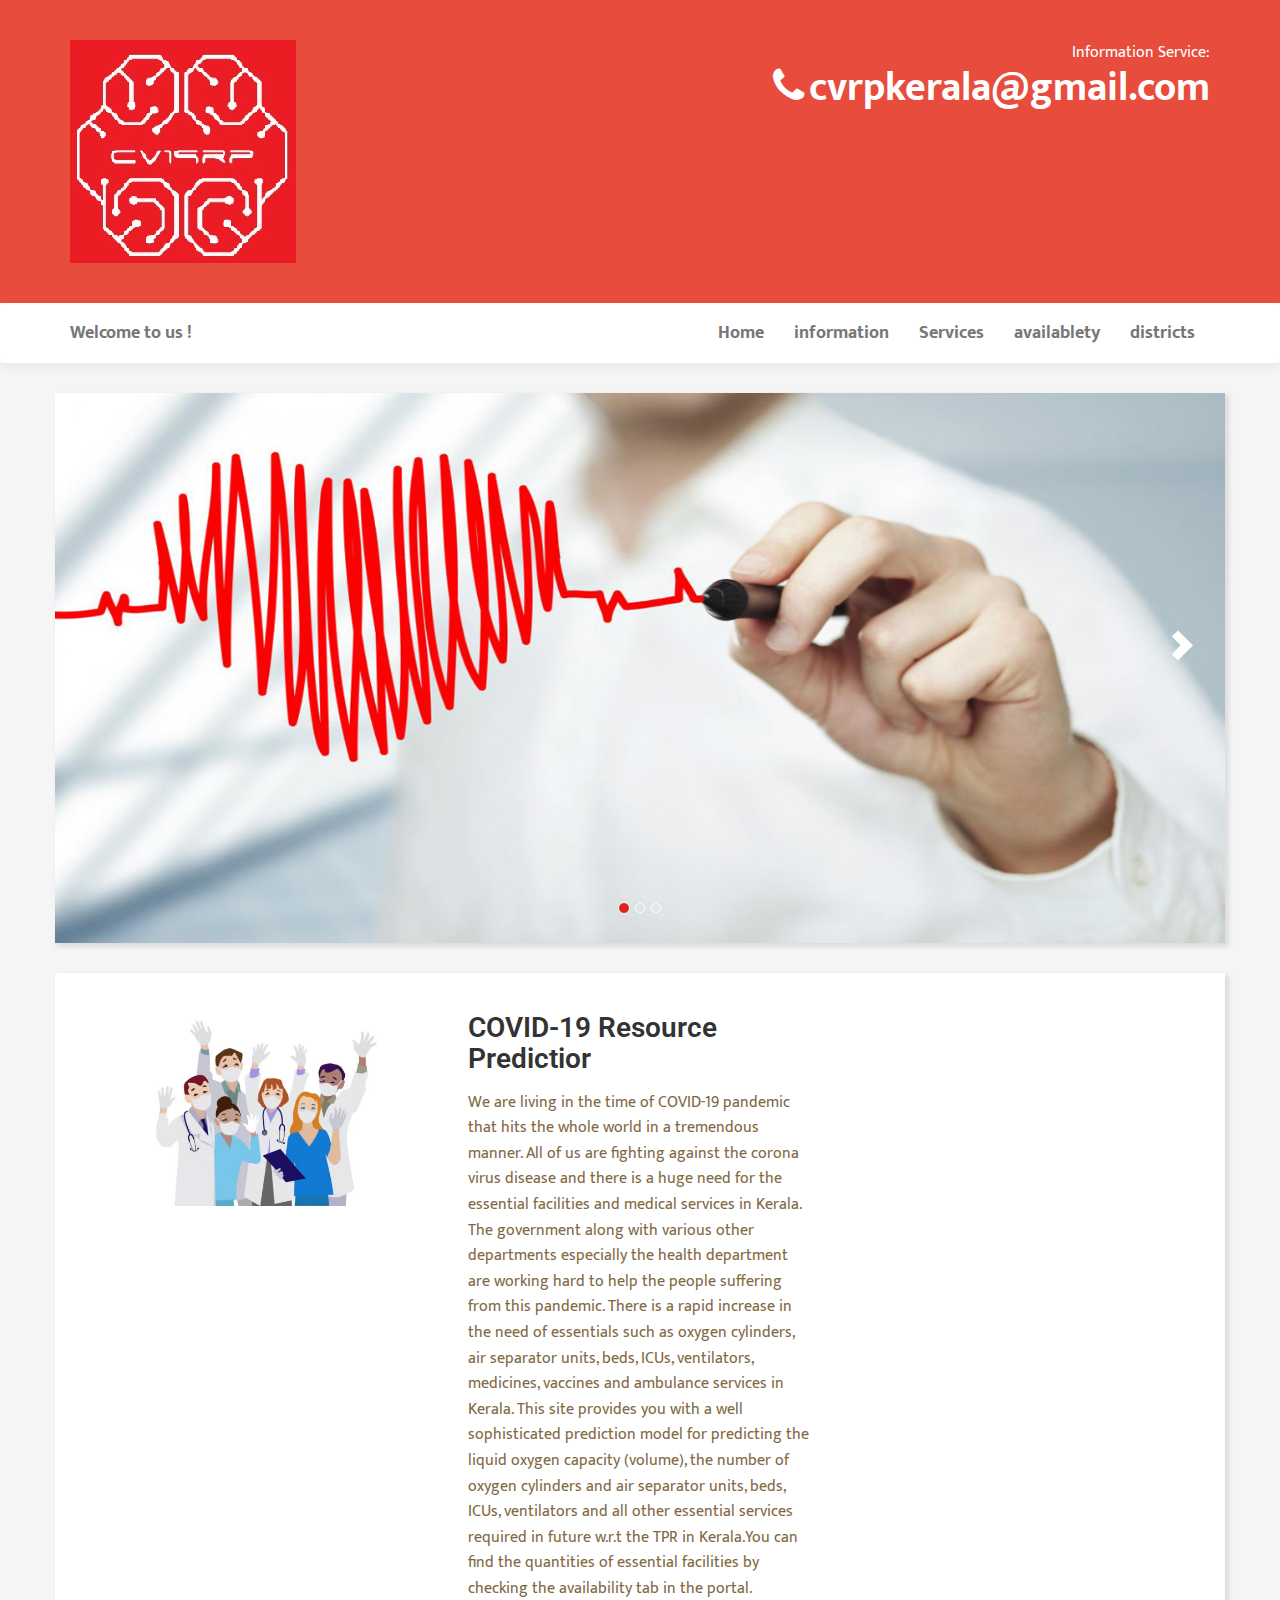
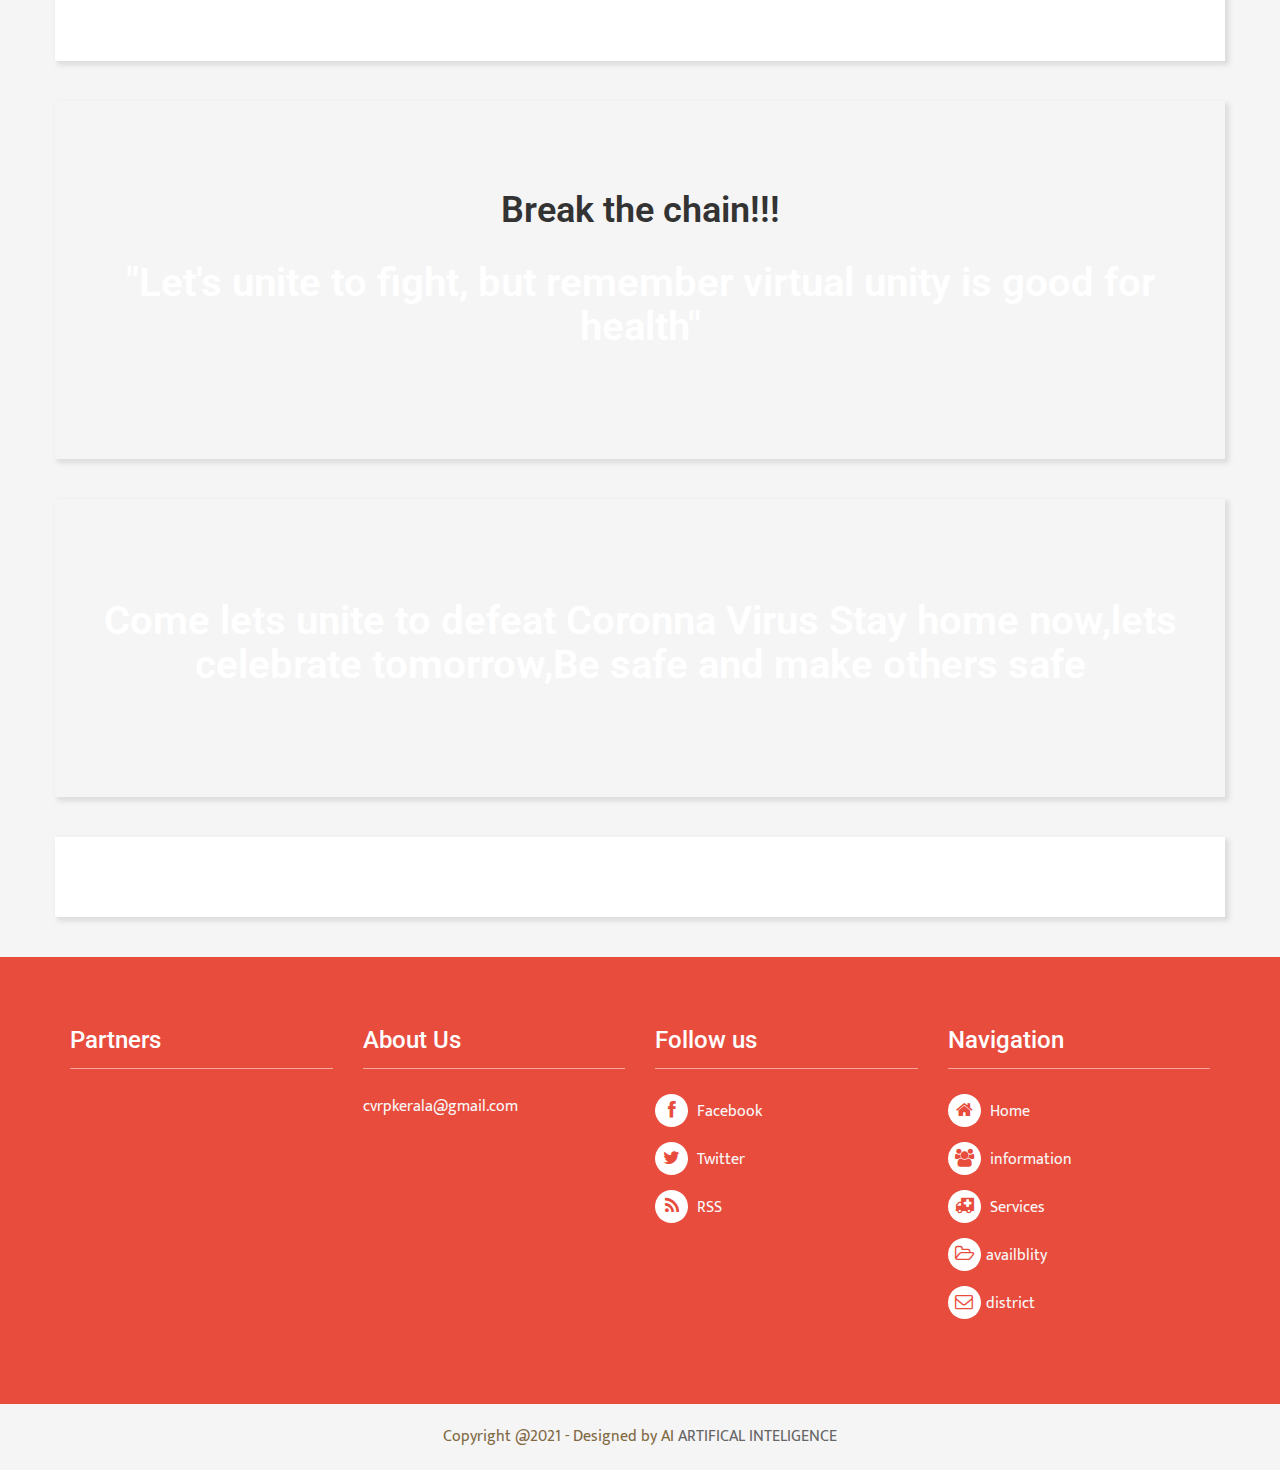
==== index.html @ 827c39da "first commit" ====
<!DOCTYPE html>
<html lang="en">
<head>
    <meta charset="utf-8" />
    <meta http-equiv="X-UA-Compatible" content="IE=edge" />
    <meta name="viewport" content="width=device-width, initial-scale=1" />
    <meta name="description" content="Free Bootstrap Themes designed by Zerotheme.com" />
    <meta name="author" content="www.Zerotheme.com" />
	<title>Health Care | Zerotheme.com</title>
	
	
	 <!-- Bootstrap Core CSS -->
    <link href="css/bootstrap.min.css" rel="stylesheet" type="text/css">
    <link href="font-awesome/css/font-awesome.min.css" rel="stylesheet" type="text/css" />
	
	<!-- Custom Theme files -->
	<link href="css/style.css" rel='stylesheet' type='text/css' />
	
	<!-- jQuery (necessary for Bootstrap's JavaScript plugins) -->
	<script src="js/jquery.min.js"></script>
	
	<!-- Owl Carousel Assets -->
    <link href="owl-carousel/owl.carousel.css" rel="stylesheet">
    <link href="owl-carousel/owl.theme.css" rel="stylesheet">

	<!-- HTML5 Shim and Respond.js IE8 support of HTML5 elements and media queries -->
    <!-- WARNING: Respond.js doesn't work if you view the page via file:// -->
    <!--[if lt IE 9]>
        <script src="js/html5shiv.js"></script>
        <script src="js/respond.min.js"></script>
    <![endif]-->
</head>
<body>	
	
	<!-- /////////////////////////////////////////Top -->
	<header>
		<div class="container">
			<div class="row">
				<div class="col-md-6">
					<a href="#" class="logo"><img src="images/logo.png" alt="Third slide"></a>
				</div>
				<div class="col-md-6 text-right">
					<span>Information Service:</span></br>
					<strong class="contact-phone"><i class="fa fa-phone"></i>cvrpkerala@gmail.com</strong>
				</div>
			</div>
	</header>
	<!-- Header -->
	
	<!-- /////////////////////////////////////////Navigation -->
	<nav class="navbar navbar-default" role="navigation">
		<div class="container">
			<div class="navbar-header">
				<button type="button" class="navbar-toggle" data-toggle="collapse"
						data-target="#bs-example-navbar-collapse-1">
					<span class="sr-only">Toggle navigation</span>
					<span class="icon-bar"></span>
					<span class="icon-bar"></span>
					<span class="icon-bar"></span>
				</button>
				<a class="navbar-brand" href="#">
					Welcome to us !
				</a>
			</div>
			<div class="collapse navbar-collapse" id="bs-example-navbar-collapse-1">
				<ul class="nav navbar-nav navbar-right">
					<li>
                        <a class="page-scroll" href="index.html">Home</a>
                    </li>
					<li>
                        <a class="page-scroll" href="single.html">information</a>
                    </li>
					<li>
                        <a class="page-scroll" href="service.html">Services</a>
                    </li>
                    <li>
                        <a class="page-scroll" href="archive.html">availablety</a>
                    </li>
                    <li>
                        <a class="page-scroll" href="contact.html">districts</a>
                    </li>
				</ul>
			</div>
		</div>
	</nav>
	
	<div class="slide">
		<div class="container">
			<div class="row">
				<!-- Carousel -->
				<div id="carousel-example-generic" class="carousel slide box-shadow" data-ride="carousel">
					<!-- Indicators -->
					<ol class="carousel-indicators">
						<li data-target="#carousel-example-generic" data-slide-to="0" class="active"></li>
						<li data-target="#carousel-example-generic" data-slide-to="1"></li>
						<li data-target="#carousel-example-generic" data-slide-to="2"></li>
					</ol>
					<!-- Wrapper for slides -->
					<div class="carousel-inner">
						<div class="item active">
							<img src="images/1.jpg" alt="First slide">
							<!-- Static Header -->
						</div>
						<div class="item">
							<img src="images/2.png" alt="Second slide">
							<!-- Static Header -->
						</div>
					</div>
					<!-- Controls -->
					<a class="left carousel-control" href="#carousel-example-generic" data-slide="prev">
						<span class="glyphicon glyphicon-chevron-left"></span>
					</a>
					<a class="right carousel-control" href="#carousel-example-generic" data-slide="next">
						<span class="glyphicon glyphicon-chevron-right"></span>
					</a>
				</div><!-- /carousel -->
			</div>
		</div>
	</div>
	
	<a id='backTop'>Back To Top</a>
	<!-- /Back To Top -->
	
	<!-- /////////////////////////////////////////Content -->
	<div id="page-content" class="index-page">
	
		<!-- ////////////Content Box 01 -->
		<div id="services"></div>
	
		<!-- ////////////Content Box 02 -->
		<!-- ////////////Content Box 03 -->
		<section class="box-content container box-3 box-shadow">
			<div class="row">
				<div class="col-md-4">	
					<img src="images/6.jpg" alt="">
	            </div>
				<div class="col-md-4">	
					<h4>COVID-19 Resource Predictior</h4>
					<p>We are living in the time of COVID-19 pandemic that hits the whole world in a tremendous manner. All of us are fighting against the corona virus disease and there is a huge need for the essential facilities and medical  services in Kerala. The government along with various other departments especially the health department are working hard to help the people suffering from this pandemic.
There is a rapid increase in the need of essentials such as oxygen cylinders, air separator units, beds, ICUs, ventilators, medicines, vaccines and ambulance services in Kerala. This site provides you with   a well sophisticated prediction model for predicting the liquid oxygen capacity (volume), the number of oxygen cylinders and air separator units, beds, ICUs, ventilators and all other essential services required in future w.r.t the TPR in Kerala.You can find the quantities of essential facilities by checking the availability tab in the portal.</p>
	            </div>

			</div>
		</section>
	<section class="box-content box-2 container box-style-1 box-shadow">
			<div class="row">
				<div class="col-md-12">
					<h2>Break the chain!!!</h2>
                    <h3><p>"Let's unite to fight, but remember virtual unity is good for health"</p></h3>
				</div>
			</div>
		</section>
		<section class="box-content box-4 container box-style-2 box-shadow">
			<div class="row">
				<div class="col-md-12">
					<h2></h2>
					<h3><p>Come lets unite to defeat Coronna Virus
                        Stay home now,lets celebrate tomorrow,Be safe and make others safe</p></h3>
				</div>
			</div>
		</section>
		
		<!-- ////////////Content Box 05 -->
		<section class="box-content container box-5 box-shadow" >
			<div id="owl-brand" class="owl-carousel">
				<div class="row item">
					<div class="col-md-4 text-center" >
						<img src="images/tester1.jpg" class="testimonials img-circle" alt="">
					</div>
					<div class="col-md-8">
						<div class="box-comment">
							Stay home now,lets celebrate tomorrow
Be safe and make others safe
						</div>
					</div>
				</div>
				<div class="row item">
					<div class="col-md-4 text-center">
						<img src="images/tester2.jpg" class="testimonials img-circle" alt="">
					</div>
					<div class="col-md-8">
						<div class="box-comment">
							Be vigilant to stop the spread of Coronna virus
Come lets unite to defeat Coronna Virus
						</div>
					</div>
				</div>
			</div>
		</section>
	</div>

	<footer>
		<div class="wrap-footer">
			<div class="container">
				<div class="row">
					<div class="col-md-3 col-footer footer-1">
						<div class="footer-heading"><h4>Partners</h4></div>
						<div class="content">
							<div class="row">
								<div class="col-md-6">
									<a href="#"><img src= ></a>
								</div>
								<div class="col-md-6">
									<a href="#"><img src= ></a>
								</div>
							</div>
							<div class="row">
								<div class="col-md-6">
									<a href="#"><img src=></a>
								</div>
								<div class="col-md-6">
									<a href="#"><img src= ></a>
								</div>
							</div>
							<div class="row">
								<div class="col-md-6">
									<a href="#"><img src=></a>
								</div>
								<div class="col-md-6">
									<a href="#"><img src=></a>
								</div>
							</div>
						</div>
					</div>
					<div class="col-md-3 col-footer footer-2">
						<div class="footer-heading"><h4>About Us</h4></div>
						<div class="content">
							<p>cvrpkerala@gmail.com</p>
						</div>
					</div>
					<div class="col-md-3 col-footer footer-3">
						<div class="footer-heading"><h4>Follow us</h4></div>
						<div class="content">
							<ul>
								<li><a href="#"><i class="fa fa-facebook"></i> Facebook</a></li>
								<li><a href="#"><i class="fa fa-twitter"></i> Twitter</a></li>
								<li><a href="#"><i class="fa fa-rss"></i> RSS</a></li>
							</ul>
						</div>
					</div>
					<div class="col-md-3 col-footer footer-4">
						<div class="footer-heading"><h4>Navigation</h4></div>
						<div class="content">
							<ul>
								<li><a href="index.html"><i class="fa fa-home"></i> Home</a></li>
								<li><a href="single.html"><i class="fa fa-users"></i> information</a></li>
								<li><a href="service.html"><i class="fa fa-ambulance"></i> Services</a></li>
								<li><a href="archive.html"><i class="fa fa-folder-open-o"></i>availblity</a></li>
								<li><a href="contact.html"><i class="fa fa-envelope-o"></i>district</a></li>
							</ul>
						</div>
					</div>
				</div>
			</div>
		</div>
	</footer>
	<div class="coppy-right">
		<div class="wrap-footer">
			<div class="clearfix">
				<div class="col-md-6 col-md-offset-3">
					<p>Copyright @2021 - Designed by AI <a href= target="_blank">ARTIFICAL INTELIGENCE</a></p>
				</div>
			</div>	
		</div>
	</div>
	<!-- Footer -->
	
	<!-- Core JavaScript Files -->
    <script src="js/bootstrap.min.js"></script>
	<script src="js/jquery.backTop.min.js"></script>
	<script>
		$(document).ready( function() {
			$('#backTop').backTop({
				'position' : 1200,
				'speed' : 500,
				'color' : 'red',
			});
		});
	</script>

</body>
</html>
---- css/style.css ----
/*
Free Bootstrap Themes : https://www.Zerotheme.com
Free Responsive Html5 Templates : http://www.zerotheme.com
*/


/* ==== Google font ==== */
@import url(http://fonts.googleapis.com/css?family=Roboto:400,300,700,900);
@import url('http://fonts.googleapis.com/css?family=Ek+Mukta:400,600,700');

/* ---------------------------------------------------------------------------- */
/* ------------------------------------Html-Body------------------------------- */
/* ---------------------------------------------------------------------------- */
body {font-family: 'Ek Mukta', sans-serif;color: #666;background-color: #F5F5F5;font-size: 16px;line-height: 1.6em;font-weight: 400;}
html, body {width:100%; padding:0; margin:0;}

/* ---------------------------------------------------------------------------- */
/* ---------------------------------------------------------------------------- */
/* ---------------------------------------------------------------------------- */
html { -webkit-text-size-adjust: none;}
.video embed,.video object,.video iframe { width: 100%;  height: auto;}
img{max-width:100%;	height: auto;width: auto\9; /* ie8 */}

h1 {font-size: 38px;}
h2 {font-size: 36px;}
h3 {font-size: 32px;}
h4 {font-size: 28px;}
h5 {font-size: 24px;}
h6 {font-size: 20px;}

h1,h2,h3,h4,h5,h6 {font-family: 'Roboto', sans-serif;font-weight: 600;color: #333;}

p {margin: 0 0 20px; color:#816943;}

a {
   color: #666;
   -webkit-transition: all .2s ease-in-out;
   -moz-transition: all .2s ease-in-out;
   transition: all .2s ease-in-out;
}

a:hover,
a:focus {color: #E84C3D;text-decoration: none;}

.center{text-align: center; margin: 0 auto;}
.f-right{float: right;}
.f-left{float: left;}
.t-right{text-align: right;}
.t-left{text-align: left;}

.post{}
.post:after, .post:before, article:after, article:before, section:after, section:before{clear: both; content: '\0020'; display: block; visibility: hidden; width: 0; height: 0;}

.clear{content: "\0020"; display: block; height: 0; clear: both; visibility: hidden; }
.clearfix:after, .clearfix:before{clear: both; content: '\0020'; display: block; visibility: hidden; width: 0; height: 0;}

.box-shadow{box-shadow: 3px 3px 5px 1px rgba(0, 0, 0, 0.1), 3px 3px 5px 1px transparent inset;}
.box-shadow:hover{} 
/* ---------------------------------------------------------------------------- */
/* ---------------------------------Header+Nav--------------------------------- */
/* ---------------------------------------------------------------------------- */
header{background: #E84C3D;min-height: 140px;color: #fff;padding: 40px 0;}
header strong.contact-phone{font-size: 40px;}
header strong.contact-phone i.fa{ margin-right: 5px;}
header a.logo img{min-height: 70px;}

.navbar-default{border: none;background-color: #fff;box-shadow: 0 5px 11px rgba(0, 0, 0, 0.05);margin-bottom: 30px;padding: 5px;font-weight: bold;font-size: 18px;}
.navbar-default{border: none;background-color: #fff;box-shadow: 0 5px 11px rgba(0, 0, 0, 0.05);margin-bottom: 30px;padding: 5px;font-weight: bold;font-size: 18px;}


.slide{}
/* Carousel Styles */
.carousel{margin-bottom: 30px;}
.carousel-inner img {width: 100%;max-height: 550px;}

.carousel-control {width: 0;}
.carousel-control.left,
.carousel-control.right {opacity: 1;filter: alpha(opacity=100);background-image: none;background-repeat: no-repeat;text-shadow: none;}
.carousel-control .glyphicon-chevron-left, 
.carousel-control .glyphicon-chevron-right, 
.carousel-control .icon-prev, 
.carousel-control .icon-next {position: absolute;top: 45%;z-index: 5;display: inline-block;}
.carousel-control .glyphicon-chevron-left,
.carousel-control .icon-prev {left: 30px;}
.carousel-control .glyphicon-chevron-right,
.carousel-control .icon-next {right: 30px;}
.carousel-control.left span:hover,
.carousel-control.right span:hover {opacity: .7;filter: alpha(opacity=70);}

.carousel-indicators .active {background-color: #DA251D;}
.carousel-indicators {bottom: 10px;}

.carousel-inner > .item {margin-left:0;margin-top:0;margin-bottom:0;padding-left: 0;width: 100%;height: auto;}
.carousel-inner > .item > img,
.carousel-inner > .item > a > img {display: block;max-width: 100%;height: auto;margin-left:0;padding-left: 0;}


/* ---------------------------------------------------------------------------- */
/* -------------------------------------Content-------------------------------- */
/* ---------------------------------------------------------------------------- */

#page-content{}
.index-page {}

.archives-page,
.single-page {padding: 30px 0;}

.single-page blockquote {position: relative;padding: 30px 120px;text-align: center;font-size: 33px; margin: 20px 0;border:none;}
.single-page blockquote:before, .single-page blockquote:after {position: absolute;width: 60px;height: 60px;font-size: 120px;line-height: 1; }
.single-page blockquote:before {top: 0;left: 0;content: "\201C"; }
.single-page blockquote:after {top: 0;right: 0;content: "\201D"; }
@media only screen and (max-width: 1100px) {
 .single-page blockquote {
    font-size: 25px; } }
@media only screen and (max-width: 960px) {
 .single-page blockquote {
    padding: 30px 60px;
    font-size: 18px; }
    blockquote:before, blockquote:after {
      width: 30px;
      height: 30px;
      font-size: 60px; } }
@media only screen and (max-width: 690px) {
 .single-page blockquote {
    padding: 10px 30px;
    font-size: 16px; }
  .single-page  blockquote:before, .single-page blockquote:after {
      font-size: 30px; } }

.service-page article,
.service-page article .art-header{padding: 0;}
.service-page article .art-content{padding: 0 30px 30px;}
.service-page article .art-content h3{margin: 0 0 10px;}
	  
/* ---HomePage--- */
.box-content {margin-bottom: 40px;}

.box-content.box-style-1{background: url(../images/box-style-1.jpg) no-repeat fixed 100% 100%; }
.box-content.box-style-2{background: url(../images/box-style-2.jpg) no-repeat fixed 100% 100%; }

.box-content.box-1 {}
.box-content.box-1 .service{padding: 50px 30px 20px;text-align: center;background:#fff;-webkit-box-shadow: 0px 56px 36px -60px #121D12; -moz-box-shadow: 0px 56px 36px -60px #121D12; -o-box-shadow: 0px 56px 36px -60px #121D12;min-height: 450px;}
.box-content.box-1 .service h3{color: #363638;font-size:25px;text-transform:uppercase;}
.box-content.box-1 .service img{display: inline-block;margin-bottom:10px;}

.box-content.box-2,
.box-content.box-4 {text-align: center;padding: 70px 30px;}

.box-content.box-2 h3,
.box-content.box-2 p,
.box-content.box-4 h3,
.box-content.box-4 p{color:#fff;}

.box-content.box-2 h3,
.box-content.box-4 h3{margin: 30px 0 40px;font-size: 40px;}

.box-content.box-3 {background: #fff;padding: 40px;}
.box-content.box-3 h4{margin: 0 0 15px;}
.box-content.box-3 ul li{margin-bottom: 15px;}
.box-content.box-3 ul li a{color: #00bbd3;}
.box-content.box-3 ul li a:hover{color: #E84C3D;}
.box-content.box-3 ul li a i.fa{font-size: 22px; margin-right: 10px;}

.box-content.box-4{}

.box-content.box-5{background: #fff;padding: 40px;}
.box-content.box-5 img.testimonials{max-width: 200px;}
.box-content.box-5 .box-comment:before{color: #e8e6e6;content: "“";display: inline-block;font-size: 124px;line-height: inherit;padding: 0 14px 0 0;position: relative;top: 22px;vertical-align: top;}
.box-content.box-5 .box-comment{ font-size: 24px;line-height: 42px;margin-bottom: 24px;padding: 6px 0 0;}

/* ----------------- */
/* ---MainContent--- */
#main-content {margin-bottom: 30px;}

article{background:#ffffff;padding: 20px 40px 40px;margin-bottom:30px;}
article:after, article:before{clear: both; content: '\0020'; display: block; visibility: hidden; width: 0; height: 0;}
article .info {margin: 5px 0 10px 0;}
article .info a{text-decoration: underline;}
article .info a:hover {}
article h2 {font-size: 30px;}

article .art-header{padding: 5px 0px;}

article .art-content {}
article .art-content img{margin-bottom: 20px;}

article .art-content h2 {font-size: 1.7em;line-height: 2em;padding: 0px 20px;}
article .art-content ol {float: left;text-align: justify;margin: 10px 50px;font-size: 16px;list-style-type: circle;}

article .excerpt {border-bottom: 1px dashed #aaa;border-top: 1px dashed #aaa;margin: 20px 0;}
article .excerpt p{color: #888;}
article .dropcap {font-size: 70px;line-height: 70px;font-weight: 500;float: left;margin-right: 20px;}


/* ---------------------------------------------------------------------------- */
/* ------------------------------------Footer---------------------------------- */
/* ---------------------------------------------------------------------------- */
footer {}
footer p,
footer a {color: #f8f8f8;}
footer a:hover {text-decoration: underline;color: #fff;}
footer ul{padding: 0;}
footer ul li{list-style:none;margin-bottom: 15px;}
footer ul li a{}
footer ul li a i.fa{height: 33px; width: 33px; background: #fff; color: #E84C3D; border-radius: 50%; font-size: 18px;text-align: center;line-height: 33px;margin-right: 5px;}

footer .wrap-footer {padding: 60px 50px 20px 50px;background-color: #E84C3D;}

footer .col-footer{margin-bottom: 50px;}
footer .col-footer .footer-heading{margin-bottom:25px;border-bottom: 1px solid rgba(255, 255, 255, 0.5);}
footer .col-footer .footer-heading h4 {color: #fffeff;font-size: 24px;font-weight: 500;padding-bottom: 5px}

footer .col-footer.footer-1{}
footer .col-footer.footer-1 img{margin: 10px 0;}

footer .col-footer.footer-2{}

footer .col-footer.footer-3 {}

footer .col-footer.footer-4 {}

.coppy-right{color:#fff;padding-top:20px;text-align: center;}

/* ---------------------------------------------------------------------------- */
/* -------------------------------------BackTop-------------------------------- */
/* ---------------------------------------------------------------------------- */
#backTop{
    width:35px;
    height:35px;
    padding:10px;
    border-radius:4px;
    text-indent:-9999px;
    cursor:pointer;
    z-index:999999999;
	display:none;
	box-sizing:content-box;
	-webkit-box-sizing:content-box;
}
#backTop.white{
     background:url(../images/uparr-48-b.png) no-repeat center center rgba(255,255,255,0.8);
    border:1px solid #ccc;
}
#backTop.black{
     background:url(../images/uparr-48-w.png) no-repeat center center rgba(0,0,0,0.8); 
    border:1px solid #ccc;
}
#backTop.red{
     background:url(../images/uparr-48-w.png) no-repeat center center rgba(218,37,29,0.8); 
    border:1px solid #fff;
}
#backTop.green{
     background:url(../images/uparr-48-b.png) no-repeat center center rgba(81,217,187,0.9); 
    border:1px solid #fff;
}

/* ---------------------------------------------------------------------------- */
/* -------------------------------------Contact-------------------------------- */
/* ---------------------------------------------------------------------------- */
.contact h2{font-size: 34px; font-weight: 500;letter-spacing: 3px;padding-top: 20px ;text-align: center;}

#contact_form {padding:25px;}

#ff label {cursor:pointer;margin:px 0;display:block;font-weight:bold;}
#ff input {display:block;width:90%;border-radius:4px;-webkit-border-radius:4px;-moz-border-radius:4px; color:#000;border:1px solid #DA251D;padding:10px;margin: 5px 0 25px 0;}
#ff textarea {border:1px solid #DA251D;display:block;width:90%;height:200px; border-radius:4px;-webkit-border-radius:4px;-moz-border-radius:4px;background-color:#fff; color:#000;padding:10px;margin: 5px 0 25px 0;}

#ff .sendButton {border: none;cursor:pointer;background-color: #DA251D;-webkit-border-radius:3px;-moz-border-radius:3px;border-radius:3px;;width:100px;color:#ffffff;}
#ff .sendButton:hover {opacity: 0.8;}

.message{text-align: center;}
.message .wrap{	padding: 50px; background: #ffffff; border: 1px solid #333333;display: inline-block;border-radius: 5px;	-webkit-border-radius: 5px; -moz-border-radius: 5px;-khtml-border-radius: 5px;}
.message .text{font-size: 35px;	margin-bottom: 30px;}

/* ---------------------------------------------------------------------------- */
/* ------------------------------------Button---------------------------------- */
/* ---------------------------------------------------------------------------- */
.btn {
	border-radius: 2px;
	position: relative;
	display: inline-block;
	outline: none;
	color: #fff;
	text-decoration: none;
	text-transform: uppercase;
	letter-spacing: 1px;
	font-weight: 400;	
	text-shadow: 0 0 1px rgba(255,255,255,0.3);
	font-size: 14px;
}
a.btn:focus{outline: 0;}

.btn-1 {color: #000;background-color: #fff;margin: 30px 15px 0 0;min-width: 170px;line-height: 26px;}
.btn-1:hover {color: #fff;background-color: #E84C3D;}

.btn-2 {background: #E84C3D;border: 2px solid transparent;margin:20px 0 10px 0;}
.btn-2:hover {color:#333;border:2px solid #E84C3D;background:transparent;}

.btn-3 {color:#333;margin-top:0px;margin-top:15px;font-weight:bold;color:#E84C3D;padding:6px 0;font-size: 16px;}

.btn-4 {background: #E84C3D;border: 2px solid transparent;margin:20px 0 10px 0;font-size:25px;}
.btn-4:hover {color:#333;border:2px solid #E84C3D;background:transparent;}

/* ---------------------------------------------------------------------------- */
/* --------------------------------------Zoom---------------------------------- */
/* ---------------------------------------------------------------------------- */
.zoom-container {
	position: relative;
	overflow: hidden;
	display: inline-block;
	font-size: 16px;
	vertical-align: top;
	box-sizing: border-box;
	-moz-box-sizing: border-box;
	-webkit-box-sizing: border-box;
	margin-bottom: 20px;
}
.zoom-container img {
	display: block;
	width: 100%;
	height: auto;
	-webkit-transition: all .5s ease; /* Safari and Chrome */
    -moz-transition: all .5s ease; /* Firefox */
    -ms-transition: all .5s ease; /* IE 9 */
    -o-transition: all .5s ease; /* Opera */
    transition: all .5s ease;
	
}
.zoom-container .zoom-caption {
	position: absolute;
	top: 0;
	right: 0;
	bottom: 0;
	left: 0;
	z-index: -1;
	font-size: 15px;
	-webkit-transition: all .5s ease; /* Safari and Chrome */
    -moz-transition: all .5s ease; /* Firefox */
    -ms-transition: all .5s ease; /* IE 9 */
    -o-transition: all .5s ease; /* Opera */
    transition: all .5s ease;
}
.zoom-container .zoom-caption h3{font-family: 'Shadows Into Light', cursive;}
.zoom-container .zoom-caption a{font-size: 20px; color: #fff;}
.zoom-container .zoom-caption i{
	display: block;
	text-align: center;
	font-size: 40px;
	letter-spacing: -1px;
	color: #fff;
	
}

.zoom-container .zoom-caption i.icon-play:hover {
	background-color: rgba(210, 0, 0, 0.9);
}
.zoom-container:hover img {
	-webkit-transform:scale(1.25); /* Safari and Chrome */
    -moz-transform:scale(1.25); /* Firefox */
    -ms-transform:scale(1.25); /* IE 9 */
    -o-transform:scale(1.25); /* Opera */
     transform:scale(1.25);
}
.zoom-container:hover .zoom-caption {
	background: rgba(255, 223, 0, 0.7);
	z-index: 10;
	color: #fff;
}
.caption-inner {
	display: table;
	width: 100%;
	height: 100%;
}
.caption-inner1 {
	display: table-cell;
	width: 100%;
	height: 100%;
	vertical-align: middle;
}


/* ---------------------------------------------------------------------------- */
/* --------------------------------Google-Map---------------------------------- */
/* ---------------------------------------------------------------------------- */
.maps iframe{
    pointer-events: none;
}
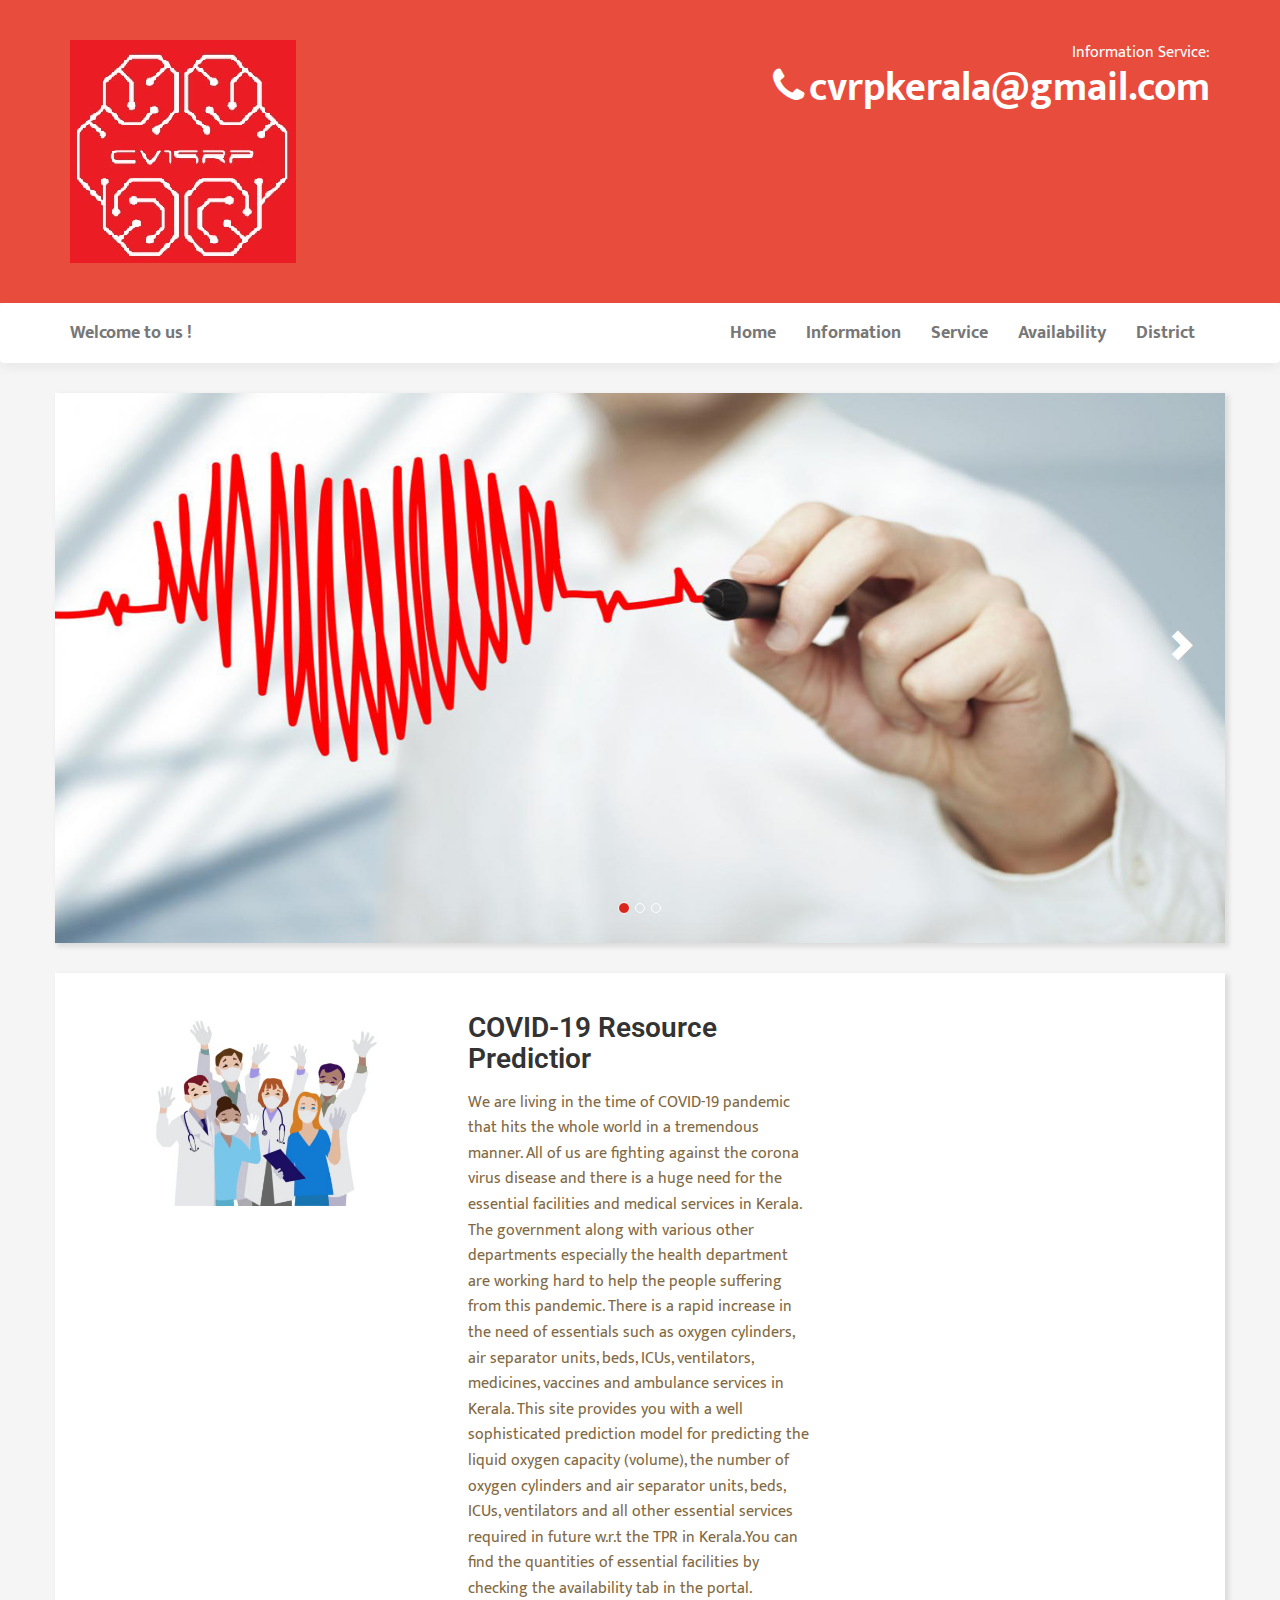
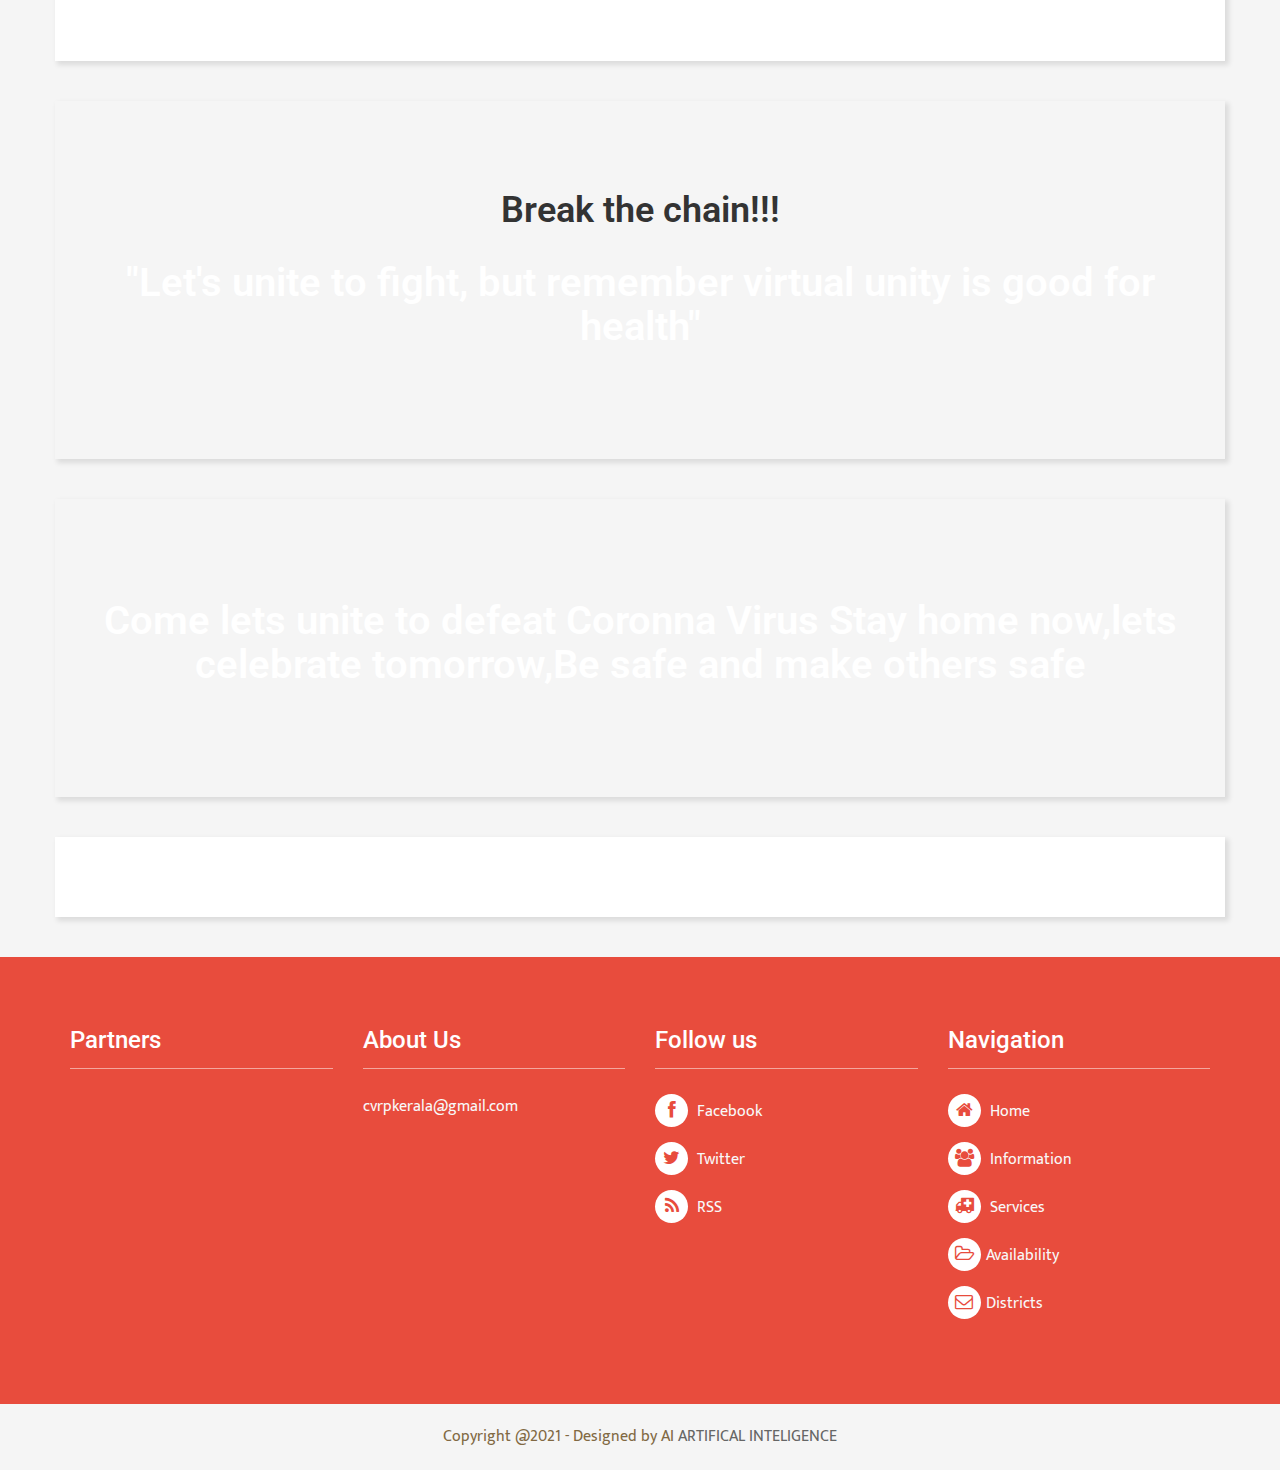
==== commit 1f013e62: "spelling correction" ====
--- a/index.html
+++ b/index.html
@@ -1,283 +1,283 @@
-<!DOCTYPE html>
-<html lang="en">
-<head>
-    <meta charset="utf-8" />
-    <meta http-equiv="X-UA-Compatible" content="IE=edge" />
-    <meta name="viewport" content="width=device-width, initial-scale=1" />
-    <meta name="description" content="Free Bootstrap Themes designed by Zerotheme.com" />
-    <meta name="author" content="www.Zerotheme.com" />
-	<title>Health Care | Zerotheme.com</title>
-	
-	
-	 <!-- Bootstrap Core CSS -->
-    <link href="css/bootstrap.min.css" rel="stylesheet" type="text/css">
-    <link href="font-awesome/css/font-awesome.min.css" rel="stylesheet" type="text/css" />
-	
-	<!-- Custom Theme files -->
-	<link href="css/style.css" rel='stylesheet' type='text/css' />
-	
-	<!-- jQuery (necessary for Bootstrap's JavaScript plugins) -->
-	<script src="js/jquery.min.js"></script>
-	
-	<!-- Owl Carousel Assets -->
-    <link href="owl-carousel/owl.carousel.css" rel="stylesheet">
-    <link href="owl-carousel/owl.theme.css" rel="stylesheet">
-
-	<!-- HTML5 Shim and Respond.js IE8 support of HTML5 elements and media queries -->
-    <!-- WARNING: Respond.js doesn't work if you view the page via file:// -->
-    <!--[if lt IE 9]>
-        <script src="js/html5shiv.js"></script>
-        <script src="js/respond.min.js"></script>
-    <![endif]-->
-</head>
-<body>	
-	
-	<!-- /////////////////////////////////////////Top -->
-	<header>
-		<div class="container">
-			<div class="row">
-				<div class="col-md-6">
-					<a href="#" class="logo"><img src="images/logo.png" alt="Third slide"></a>
-				</div>
-				<div class="col-md-6 text-right">
-					<span>Information Service:</span></br>
-					<strong class="contact-phone"><i class="fa fa-phone"></i>cvrpkerala@gmail.com</strong>
-				</div>
-			</div>
-	</header>
-	<!-- Header -->
-	
-	<!-- /////////////////////////////////////////Navigation -->
-	<nav class="navbar navbar-default" role="navigation">
-		<div class="container">
-			<div class="navbar-header">
-				<button type="button" class="navbar-toggle" data-toggle="collapse"
-						data-target="#bs-example-navbar-collapse-1">
-					<span class="sr-only">Toggle navigation</span>
-					<span class="icon-bar"></span>
-					<span class="icon-bar"></span>
-					<span class="icon-bar"></span>
-				</button>
-				<a class="navbar-brand" href="#">
-					Welcome to us !
-				</a>
-			</div>
-			<div class="collapse navbar-collapse" id="bs-example-navbar-collapse-1">
-				<ul class="nav navbar-nav navbar-right">
-					<li>
-                        <a class="page-scroll" href="index.html">Home</a>
-                    </li>
-					<li>
-                        <a class="page-scroll" href="single.html">information</a>
-                    </li>
-					<li>
-                        <a class="page-scroll" href="service.html">Services</a>
-                    </li>
-                    <li>
-                        <a class="page-scroll" href="archive.html">availablety</a>
-                    </li>
-                    <li>
-                        <a class="page-scroll" href="contact.html">districts</a>
-                    </li>
-				</ul>
-			</div>
-		</div>
-	</nav>
-	
-	<div class="slide">
-		<div class="container">
-			<div class="row">
-				<!-- Carousel -->
-				<div id="carousel-example-generic" class="carousel slide box-shadow" data-ride="carousel">
-					<!-- Indicators -->
-					<ol class="carousel-indicators">
-						<li data-target="#carousel-example-generic" data-slide-to="0" class="active"></li>
-						<li data-target="#carousel-example-generic" data-slide-to="1"></li>
-						<li data-target="#carousel-example-generic" data-slide-to="2"></li>
-					</ol>
-					<!-- Wrapper for slides -->
-					<div class="carousel-inner">
-						<div class="item active">
-							<img src="images/1.jpg" alt="First slide">
-							<!-- Static Header -->
-						</div>
-						<div class="item">
-							<img src="images/2.png" alt="Second slide">
-							<!-- Static Header -->
-						</div>
-					</div>
-					<!-- Controls -->
-					<a class="left carousel-control" href="#carousel-example-generic" data-slide="prev">
-						<span class="glyphicon glyphicon-chevron-left"></span>
-					</a>
-					<a class="right carousel-control" href="#carousel-example-generic" data-slide="next">
-						<span class="glyphicon glyphicon-chevron-right"></span>
-					</a>
-				</div><!-- /carousel -->
-			</div>
-		</div>
-	</div>
-	
-	<a id='backTop'>Back To Top</a>
-	<!-- /Back To Top -->
-	
-	<!-- /////////////////////////////////////////Content -->
-	<div id="page-content" class="index-page">
-	
-		<!-- ////////////Content Box 01 -->
-		<div id="services"></div>
-	
-		<!-- ////////////Content Box 02 -->
-		<!-- ////////////Content Box 03 -->
-		<section class="box-content container box-3 box-shadow">
-			<div class="row">
-				<div class="col-md-4">	
-					<img src="images/6.jpg" alt="">
-	            </div>
-				<div class="col-md-4">	
-					<h4>COVID-19 Resource Predictior</h4>
-					<p>We are living in the time of COVID-19 pandemic that hits the whole world in a tremendous manner. All of us are fighting against the corona virus disease and there is a huge need for the essential facilities and medical  services in Kerala. The government along with various other departments especially the health department are working hard to help the people suffering from this pandemic.
-There is a rapid increase in the need of essentials such as oxygen cylinders, air separator units, beds, ICUs, ventilators, medicines, vaccines and ambulance services in Kerala. This site provides you with   a well sophisticated prediction model for predicting the liquid oxygen capacity (volume), the number of oxygen cylinders and air separator units, beds, ICUs, ventilators and all other essential services required in future w.r.t the TPR in Kerala.You can find the quantities of essential facilities by checking the availability tab in the portal.</p>
-	            </div>
-
-			</div>
-		</section>
-	<section class="box-content box-2 container box-style-1 box-shadow">
-			<div class="row">
-				<div class="col-md-12">
-					<h2>Break the chain!!!</h2>
-                    <h3><p>"Let's unite to fight, but remember virtual unity is good for health"</p></h3>
-				</div>
-			</div>
-		</section>
-		<section class="box-content box-4 container box-style-2 box-shadow">
-			<div class="row">
-				<div class="col-md-12">
-					<h2></h2>
-					<h3><p>Come lets unite to defeat Coronna Virus
-                        Stay home now,lets celebrate tomorrow,Be safe and make others safe</p></h3>
-				</div>
-			</div>
-		</section>
-		
-		<!-- ////////////Content Box 05 -->
-		<section class="box-content container box-5 box-shadow" >
-			<div id="owl-brand" class="owl-carousel">
-				<div class="row item">
-					<div class="col-md-4 text-center" >
-						<img src="images/tester1.jpg" class="testimonials img-circle" alt="">
-					</div>
-					<div class="col-md-8">
-						<div class="box-comment">
-							Stay home now,lets celebrate tomorrow
-Be safe and make others safe
-						</div>
-					</div>
-				</div>
-				<div class="row item">
-					<div class="col-md-4 text-center">
-						<img src="images/tester2.jpg" class="testimonials img-circle" alt="">
-					</div>
-					<div class="col-md-8">
-						<div class="box-comment">
-							Be vigilant to stop the spread of Coronna virus
-Come lets unite to defeat Coronna Virus
-						</div>
-					</div>
-				</div>
-			</div>
-		</section>
-	</div>
-
-	<footer>
-		<div class="wrap-footer">
-			<div class="container">
-				<div class="row">
-					<div class="col-md-3 col-footer footer-1">
-						<div class="footer-heading"><h4>Partners</h4></div>
-						<div class="content">
-							<div class="row">
-								<div class="col-md-6">
-									<a href="#"><img src= ></a>
-								</div>
-								<div class="col-md-6">
-									<a href="#"><img src= ></a>
-								</div>
-							</div>
-							<div class="row">
-								<div class="col-md-6">
-									<a href="#"><img src=></a>
-								</div>
-								<div class="col-md-6">
-									<a href="#"><img src= ></a>
-								</div>
-							</div>
-							<div class="row">
-								<div class="col-md-6">
-									<a href="#"><img src=></a>
-								</div>
-								<div class="col-md-6">
-									<a href="#"><img src=></a>
-								</div>
-							</div>
-						</div>
-					</div>
-					<div class="col-md-3 col-footer footer-2">
-						<div class="footer-heading"><h4>About Us</h4></div>
-						<div class="content">
-							<p>cvrpkerala@gmail.com</p>
-						</div>
-					</div>
-					<div class="col-md-3 col-footer footer-3">
-						<div class="footer-heading"><h4>Follow us</h4></div>
-						<div class="content">
-							<ul>
-								<li><a href="#"><i class="fa fa-facebook"></i> Facebook</a></li>
-								<li><a href="#"><i class="fa fa-twitter"></i> Twitter</a></li>
-								<li><a href="#"><i class="fa fa-rss"></i> RSS</a></li>
-							</ul>
-						</div>
-					</div>
-					<div class="col-md-3 col-footer footer-4">
-						<div class="footer-heading"><h4>Navigation</h4></div>
-						<div class="content">
-							<ul>
-								<li><a href="index.html"><i class="fa fa-home"></i> Home</a></li>
-								<li><a href="single.html"><i class="fa fa-users"></i> information</a></li>
-								<li><a href="service.html"><i class="fa fa-ambulance"></i> Services</a></li>
-								<li><a href="archive.html"><i class="fa fa-folder-open-o"></i>availblity</a></li>
-								<li><a href="contact.html"><i class="fa fa-envelope-o"></i>district</a></li>
-							</ul>
-						</div>
-					</div>
-				</div>
-			</div>
-		</div>
-	</footer>
-	<div class="coppy-right">
-		<div class="wrap-footer">
-			<div class="clearfix">
-				<div class="col-md-6 col-md-offset-3">
-					<p>Copyright @2021 - Designed by AI <a href= target="_blank">ARTIFICAL INTELIGENCE</a></p>
-				</div>
-			</div>	
-		</div>
-	</div>
-	<!-- Footer -->
-	
-	<!-- Core JavaScript Files -->
-    <script src="js/bootstrap.min.js"></script>
-	<script src="js/jquery.backTop.min.js"></script>
-	<script>
-		$(document).ready( function() {
-			$('#backTop').backTop({
-				'position' : 1200,
-				'speed' : 500,
-				'color' : 'red',
-			});
-		});
-	</script>
-
-</body>
-</html>
-	
+<!DOCTYPE html>
+<html lang="en">
+<head>
+    <meta charset="utf-8" />
+    <meta http-equiv="X-UA-Compatible" content="IE=edge" />
+    <meta name="viewport" content="width=device-width, initial-scale=1" />
+    <meta name="description" content="Free Bootstrap Themes designed by CV19RP.com" />
+    <meta name="author" content="www.CV19RP.com" />
+	<title>Health Care | CV19RP.com</title>
+	
+	
+	 <!-- Bootstrap Core CSS -->
+    <link href="css/bootstrap.min.css" rel="stylesheet" type="text/css">
+    <link href="font-awesome/css/font-awesome.min.css" rel="stylesheet" type="text/css" />
+	
+	<!-- Custom Theme files -->
+	<link href="css/style.css" rel='stylesheet' type='text/css' />
+	
+	<!-- jQuery (necessary for Bootstrap's JavaScript plugins) -->
+	<script src="js/jquery.min.js"></script>
+	
+	<!-- Owl Carousel Assets -->
+    <link href="owl-carousel/owl.carousel.css" rel="stylesheet">
+    <link href="owl-carousel/owl.theme.css" rel="stylesheet">
+
+	<!-- HTML5 Shim and Respond.js IE8 support of HTML5 elements and media queries -->
+    <!-- WARNING: Respond.js doesn't work if you view the page via file:// -->
+    <!--[if lt IE 9]>
+        <script src="js/html5shiv.js"></script>
+        <script src="js/respond.min.js"></script>
+    <![endif]-->
+</head>
+<body>	
+	
+	<!-- /////////////////////////////////////////Top -->
+	<header>
+		<div class="container">
+			<div class="row">
+				<div class="col-md-6">
+					<a href="#" class="logo"><img src="images/logo.png" alt="Third slide"></a>
+				</div>
+				<div class="col-md-6 text-right">
+					<span>Information Service:</span></br>
+					<strong class="contact-phone"><i class="fa fa-phone"></i>cvrpkerala@gmail.com</strong>
+				</div>
+			</div>
+	</header>
+	<!-- Header -->
+	
+	<!-- /////////////////////////////////////////Navigation -->
+	<nav class="navbar navbar-default" role="navigation">
+		<div class="container">
+			<div class="navbar-header">
+				<button type="button" class="navbar-toggle" data-toggle="collapse"
+						data-target="#bs-example-navbar-collapse-1">
+					<span class="sr-only">Toggle navigation</span>
+					<span class="icon-bar"></span>
+					<span class="icon-bar"></span>
+					<span class="icon-bar"></span>
+				</button>
+				<a class="navbar-brand" href="#">
+					Welcome to us !
+				</a>
+			</div>
+			<div class="collapse navbar-collapse" id="bs-example-navbar-collapse-1">
+				<ul class="nav navbar-nav navbar-right">
+					<li>
+                        <a class="page-scroll" href="index.html">Home</a>
+                    </li>
+					<li>
+                        <a class="page-scroll" href="single.html">Information</a>
+                    </li>
+					<li>
+                        <a class="page-scroll" href="service.html">Service</a>
+                    </li>
+                    <li>
+                        <a class="page-scroll" href="archive.html">Availability</a>
+                    </li>
+                    <li>
+                        <a class="page-scroll" href="contact.html">District</a>
+                    </li>
+				</ul>
+			</div>
+		</div>
+	</nav>
+	
+	<div class="slide">
+		<div class="container">
+			<div class="row">
+				<!-- Carousel -->
+				<div id="carousel-example-generic" class="carousel slide box-shadow" data-ride="carousel">
+					<!-- Indicators -->
+					<ol class="carousel-indicators">
+						<li data-target="#carousel-example-generic" data-slide-to="0" class="active"></li>
+						<li data-target="#carousel-example-generic" data-slide-to="1"></li>
+						<li data-target="#carousel-example-generic" data-slide-to="2"></li>
+					</ol>
+					<!-- Wrapper for slides -->
+					<div class="carousel-inner">
+						<div class="item active">
+							<img src="images/1.jpg" alt="First slide">
+							<!-- Static Header -->
+						</div>
+						<div class="item">
+							<img src="images/2.png" alt="Second slide">
+							<!-- Static Header -->
+						</div>
+					</div>
+					<!-- Controls -->
+					<a class="left carousel-control" href="#carousel-example-generic" data-slide="prev">
+						<span class="glyphicon glyphicon-chevron-left"></span>
+					</a>
+					<a class="right carousel-control" href="#carousel-example-generic" data-slide="next">
+						<span class="glyphicon glyphicon-chevron-right"></span>
+					</a>
+				</div><!-- /carousel -->
+			</div>
+		</div>
+	</div>
+	
+	<a id='backTop'>Back To Top</a>
+	<!-- /Back To Top -->
+	
+	<!-- /////////////////////////////////////////Content -->
+	<div id="page-content" class="index-page">
+	
+		<!-- ////////////Content Box 01 -->
+		<div id="services"></div>
+	
+		<!-- ////////////Content Box 02 -->
+		<!-- ////////////Content Box 03 -->
+		<section class="box-content container box-3 box-shadow">
+			<div class="row">
+				<div class="col-md-4">	
+					<img src="images/6.jpg" alt="">
+	            </div>
+				<div class="col-md-4">	
+					<h4>COVID-19 Resource Predictior</h4>
+					<p>We are living in the time of COVID-19 pandemic that hits the whole world in a tremendous manner. All of us are fighting against the corona virus disease and there is a huge need for the essential facilities and medical  services in Kerala. The government along with various other departments especially the health department are working hard to help the people suffering from this pandemic.
+There is a rapid increase in the need of essentials such as oxygen cylinders, air separator units, beds, ICUs, ventilators, medicines, vaccines and ambulance services in Kerala. This site provides you with   a well sophisticated prediction model for predicting the liquid oxygen capacity (volume), the number of oxygen cylinders and air separator units, beds, ICUs, ventilators and all other essential services required in future w.r.t the TPR in Kerala.You can find the quantities of essential facilities by checking the availability tab in the portal.</p>
+	            </div>
+
+			</div>
+		</section>
+	<section class="box-content box-2 container box-style-1 box-shadow">
+			<div class="row">
+				<div class="col-md-12">
+					<h2>Break the chain!!!</h2>
+                    <h3><p>"Let's unite to fight, but remember virtual unity is good for health"</p></h3>
+				</div>
+			</div>
+		</section>
+		<section class="box-content box-4 container box-style-2 box-shadow">
+			<div class="row">
+				<div class="col-md-12">
+					<h2></h2>
+					<h3><p>Come lets unite to defeat Coronna Virus
+                        Stay home now,lets celebrate tomorrow,Be safe and make others safe</p></h3>
+				</div>
+			</div>
+		</section>
+		
+		<!-- ////////////Content Box 05 -->
+		<section class="box-content container box-5 box-shadow" >
+			<div id="owl-brand" class="owl-carousel">
+				<div class="row item">
+					<div class="col-md-4 text-center" >
+						<img src="images/tester1.jpg" class="testimonials img-circle" alt="">
+					</div>
+					<div class="col-md-8">
+						<div class="box-comment">
+							Stay home now,lets celebrate tomorrow
+Be safe and make others safe
+						</div>
+					</div>
+				</div>
+				<div class="row item">
+					<div class="col-md-4 text-center">
+						<img src="images/tester2.jpg" class="testimonials img-circle" alt="">
+					</div>
+					<div class="col-md-8">
+						<div class="box-comment">
+							Be vigilant to stop the spread of Coronna virus
+Come lets unite to defeat Coronna Virus
+						</div>
+					</div>
+				</div>
+			</div>
+		</section>
+	</div>
+
+	<footer>
+		<div class="wrap-footer">
+			<div class="container">
+				<div class="row">
+					<div class="col-md-3 col-footer footer-1">
+						<div class="footer-heading"><h4>Partners</h4></div>
+						<div class="content">
+							<div class="row">
+								<div class="col-md-6">
+									<a href="#"><img src= ></a>
+								</div>
+								<div class="col-md-6">
+									<a href="#"><img src= ></a>
+								</div>
+							</div>
+							<div class="row">
+								<div class="col-md-6">
+									<a href="#"><img src=></a>
+								</div>
+								<div class="col-md-6">
+									<a href="#"><img src= ></a>
+								</div>
+							</div>
+							<div class="row">
+								<div class="col-md-6">
+									<a href="#"><img src=></a>
+								</div>
+								<div class="col-md-6">
+									<a href="#"><img src=></a>
+								</div>
+							</div>
+						</div>
+					</div>
+					<div class="col-md-3 col-footer footer-2">
+						<div class="footer-heading"><h4>About Us</h4></div>
+						<div class="content">
+							<p>cvrpkerala@gmail.com</p>
+						</div>
+					</div>
+					<div class="col-md-3 col-footer footer-3">
+						<div class="footer-heading"><h4>Follow us</h4></div>
+						<div class="content">
+							<ul>
+								<li><a href="#"><i class="fa fa-facebook"></i> Facebook</a></li>
+								<li><a href="#"><i class="fa fa-twitter"></i> Twitter</a></li>
+								<li><a href="#"><i class="fa fa-rss"></i> RSS</a></li>
+							</ul>
+						</div>
+					</div>
+					<div class="col-md-3 col-footer footer-4">
+						<div class="footer-heading"><h4>Navigation</h4></div>
+						<div class="content">
+							<ul>
+								<li><a href="index.html"><i class="fa fa-home"></i> Home</a></li>
+								<li><a href="single.html"><i class="fa fa-users"></i> Information</a></li>
+								<li><a href="service.html"><i class="fa fa-ambulance"></i> Services</a></li>
+								<li><a href="archive.html"><i class="fa fa-folder-open-o"></i>Availability</a></li>
+								<li><a href="contact.html"><i class="fa fa-envelope-o"></i>Districts</a></li>
+							</ul>
+						</div>
+					</div>
+				</div>
+			</div>
+		</div>
+	</footer>
+	<div class="coppy-right">
+		<div class="wrap-footer">
+			<div class="clearfix">
+				<div class="col-md-6 col-md-offset-3">
+					<p>Copyright @2021 - Designed by AI <a href= target="_blank">ARTIFICAL INTELIGENCE</a></p>
+				</div>
+			</div>	
+		</div>
+	</div>
+	<!-- Footer -->
+	
+	<!-- Core JavaScript Files -->
+    <script src="js/bootstrap.min.js"></script>
+	<script src="js/jquery.backTop.min.js"></script>
+	<script>
+		$(document).ready( function() {
+			$('#backTop').backTop({
+				'position' : 1200,
+				'speed' : 500,
+				'color' : 'red',
+			});
+		});
+	</script>
+
+</body>
+</html>
+	
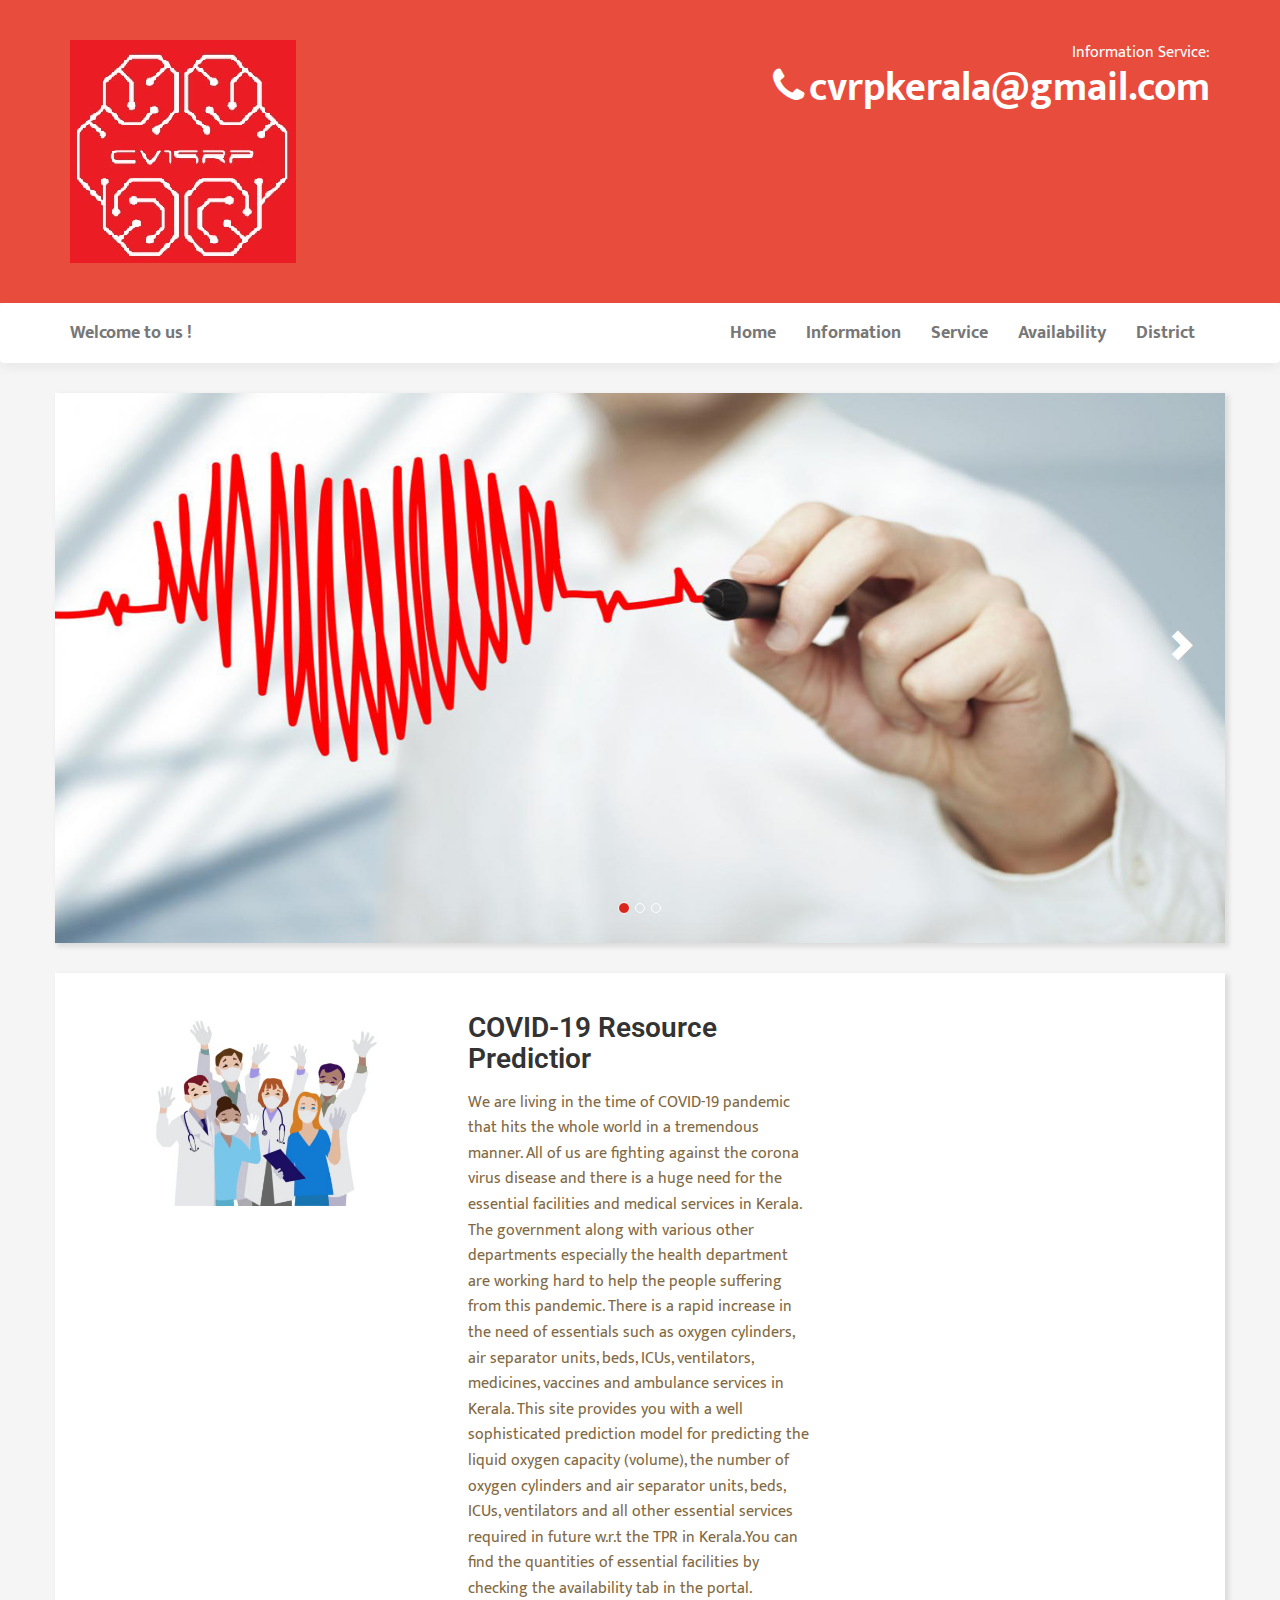
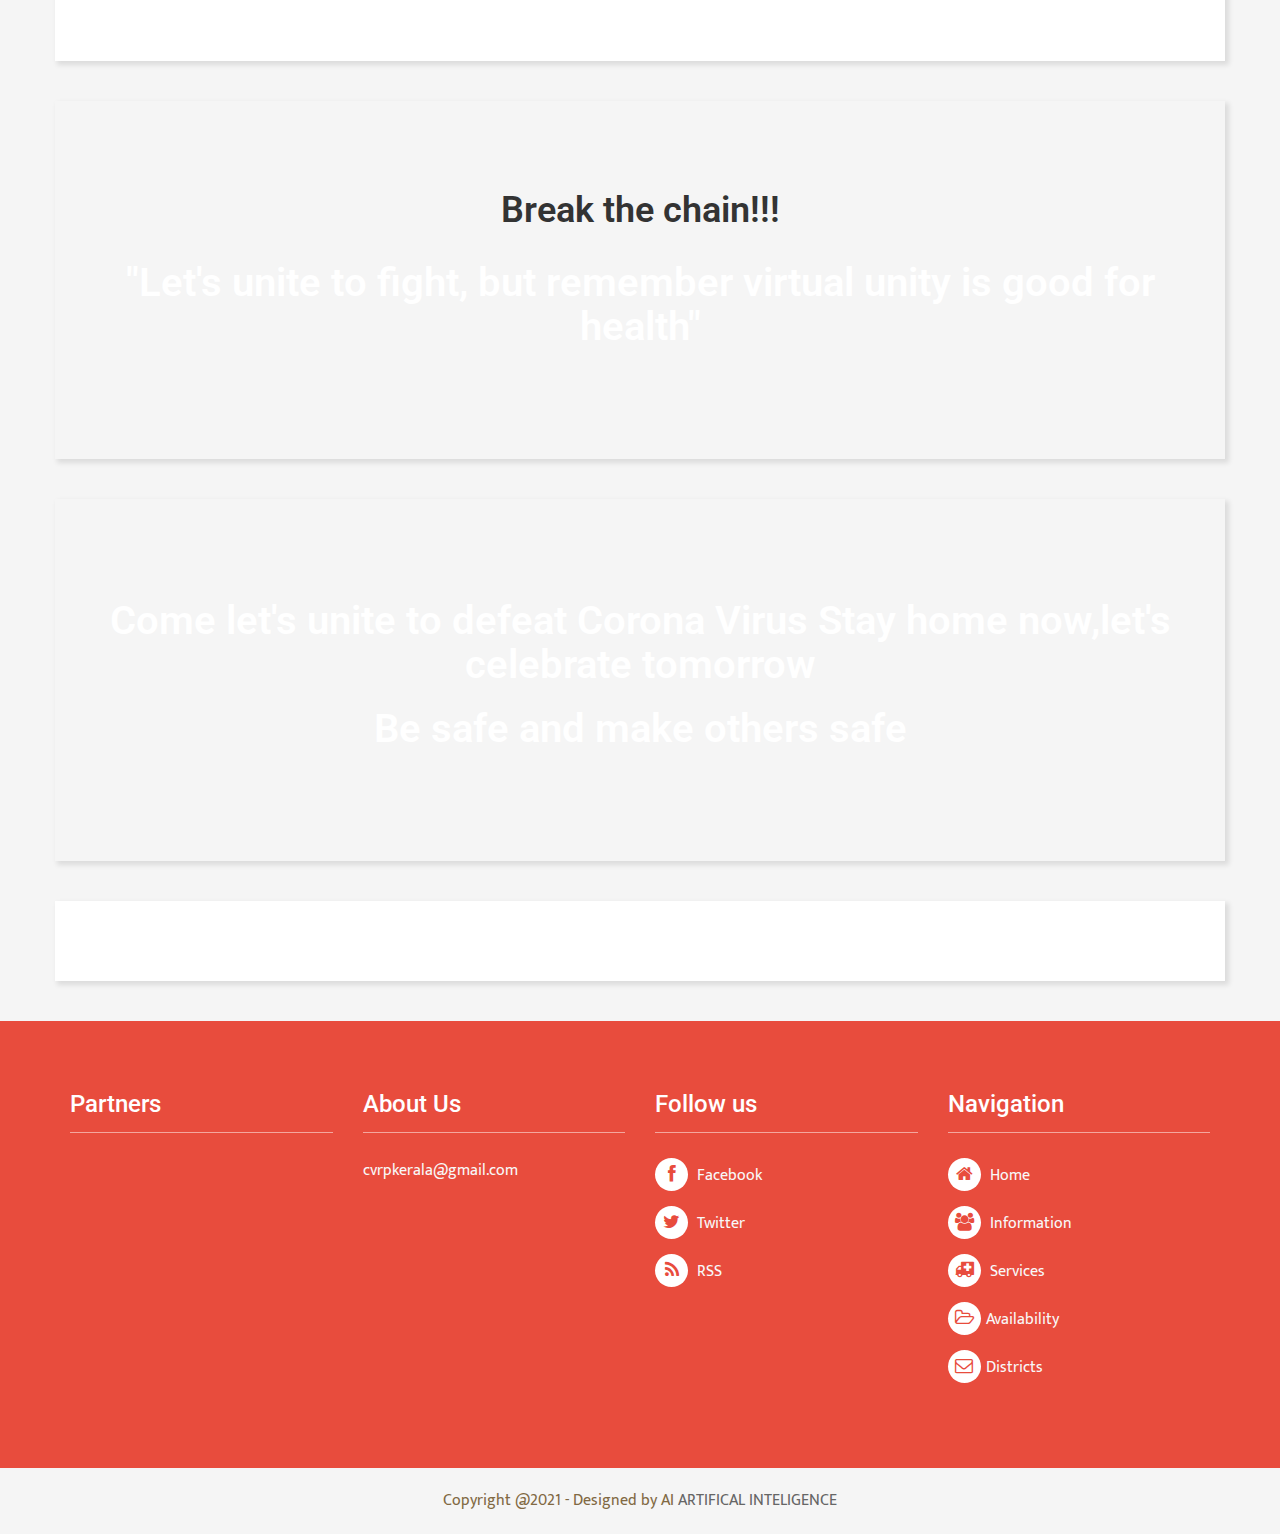
==== commit e9990154: "Update index.html" ====
--- a/index.html
+++ b/index.html
@@ -154,8 +154,8 @@
 			<div class="row">
 				<div class="col-md-12">
 					<h2></h2>
-					<h3><p>Come lets unite to defeat Coronna Virus
-                        Stay home now,lets celebrate tomorrow,Be safe and make others safe</p></h3>
+					<h3><p>Come let's unite to defeat Corona Virus
+                        Stay home now,let's celebrate tomorrow </p><p>Be safe and make others safe</p></h3>
 				</div>
 			</div>
 		</section>
